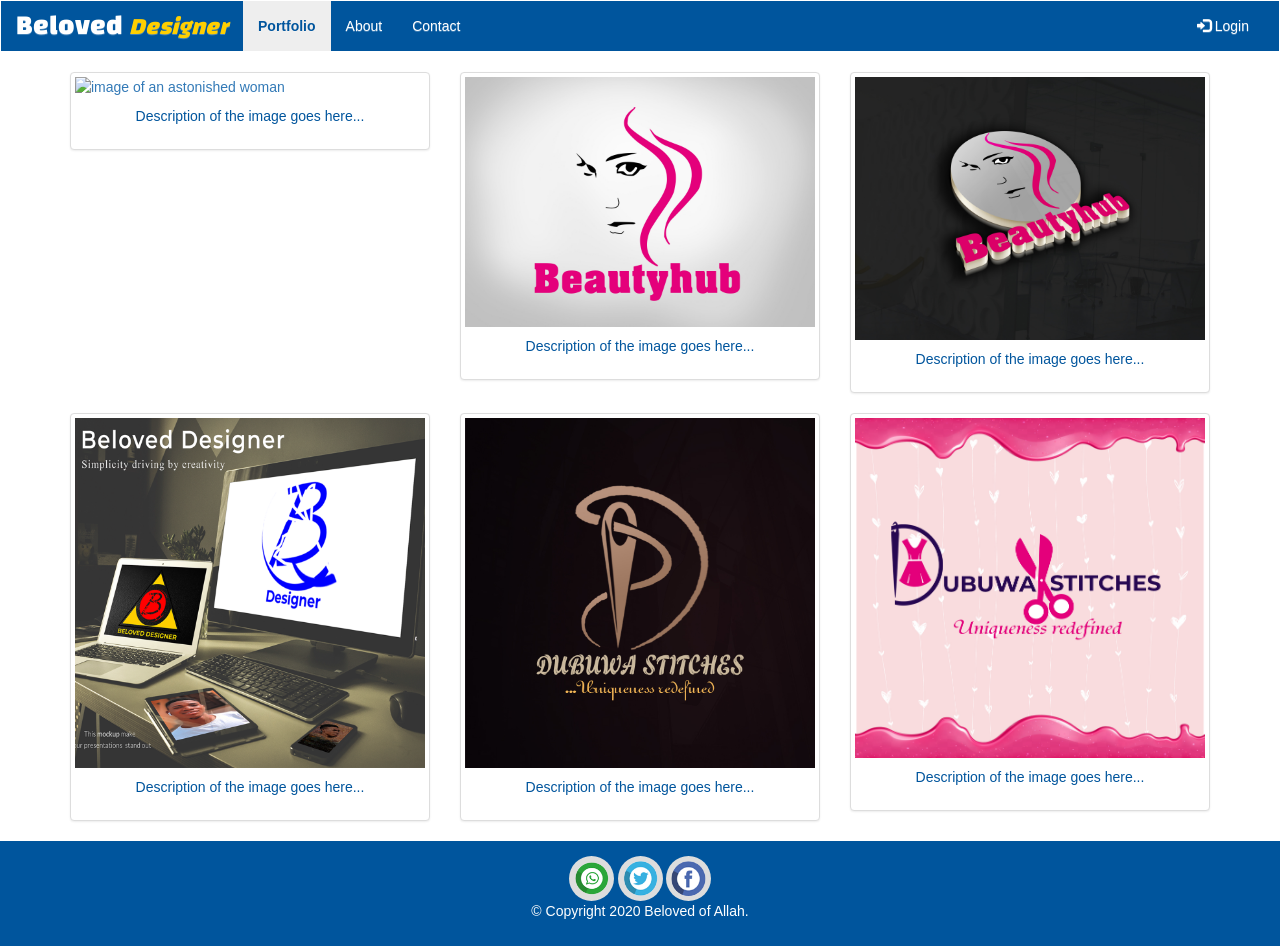
==== beloved-designer/index.html @ ee7f8434 "beloved-designer files is added" ====
<!DOCTYPE html>
<html lang="en">
<head>
    <meta charset="UTF-8">
    <meta name="viewport" content="width=device-width, initial-scale=1.0">
    <title>Beloved | Designer</title>

    <!-- LINKS -->

    <!-- Font link -->
    <link href="https://fonts.googleapis.com/css2?family=Changa:wght@300;400;600;700;800&family=
    Open+Sans:ital,wght@0,400;0,600;0,700;0,800;1,600;1,700;1,800&display=swap" rel="stylesheet">

    <!-- Latest compiled and minified CSS -->
    <link rel="stylesheet" href="css/bootstrap.min.css">

    <!-- Optional theme -->
    <link rel="stylesheet" href="css/bootstrap-theme.min.css">

     <!-- Custom CSS -->
     <link rel="stylesheet" href="css/custom.css">
     
       <!-- Jquery link -->
     <script src="https://ajax.googleapis.com/ajax/libs/jquery/3.5.1/jquery.min.js"></script>
    
</head>
<body>
<nav class="navbar">
  <div class="container-fluid navbar-style">
    <div class="navbar-header">
      <button type="button" class="navbar-toggle" data-target="#myNavbar" data-toggle="collapse">
        <span class="icon-bar"></span>
        <span class="icon-bar"></span>
        <span class="icon-bar"></span>
      </button>
      <a href="index.html" class="navbar-brand">Beloved <small><i> Designer</i></small></a>
    </div>
    <div class="collapse navbar-collapse" id="myNavbar">
      <ul class="nav navbar-nav">
        <li class="active"><a href="index.html">Portfolio</a></li>
        <li><a href="about.html">About</a></li>
        <li><a href="contact.html">Contact</a></li>
      </ul>
      <ul class="nav navbar-nav navbar-right">
        <li><a href="login.html"><span class="glyphicon glyphicon-log-in"></span> Login</a></li>
      </ul>
    </div>
  </div>
</nav>

<div class="container">
  <div class="row">
    <div class="col-md-6 col-lg-4">
      <div class="thumbnail">
        <a href="img/gallery (5).jpg" target="_blank">
          <img src="img/gallery (5).jpg" alt="image of an astonished woman" class="img-responsive">
          <div class="caption">
            <p>Description of the image goes here...</p>
          </div>
        </a>
      </div>
    </div>
  
    <div class="col-md-6 col-lg-4">
      <div class="thumbnail">
        <a href="img/gallery (3).jpg" target="_blank">
          <img src="img/gallery (3).jpg" alt="Beautyhub-logo" class="img-responsive">
          <div class="caption">
            <p>Description of the image goes here...</p>
          </div>
        </a>
      </div>
    </div>
    <div class="clearfix hidden-lg"></div>
    <div class="col-md-6 col-lg-4">
      <div class="thumbnail">
        <a href="img/gallery (4).jpg" target="_blank">
          <img src="img/gallery (4).jpg" alt="Beautyhub-logo" class="img-responsive">
          <div class="caption">
            <p>Description of the image goes here...</p>
          </div>
        </a>
      </div>
    </div>
   
    <div class="col-md-6 col-lg-4">
      <div class="thumbnail">
        <a href="img/gallery (1).png" target="_blank">
          <img src="img/gallery (1).png" alt="Beloved-logo" class="img-responsive">
          <div class="caption">
            <p>Description of the image goes here...</p>
          </div>
        </a>
      </div>
    </div>

   
    <div class="col-md-6 col-lg-4">
      <div class="thumbnail">
        <a href="img/gallery (1).jpg" target="_blank">
          <img src="img/gallery (1).jpg" alt="Dubuwa-logo" class="img-responsive">
          <div class="caption">
            <p>Description of the image goes here...</p>
          </div>
        </a>
      </div>
    </div>
    <div class="col-md-6 col-lg-4">
      <div class="thumbnail">
        <a href="img/gallery (2).jpg" target="_blank">
          <img src="img/gallery (2).jpg" alt="Dubuwa-logo" class="img-responsive">
          <div class="caption">
            <p>Description of the image goes here...</p>
          </div>
        </a>
      </div>
    </div>
  </div>
</div>

<footer>
	<a href="http://whatsapp.com/08109211864" target="_blank"><img src="img/whatsapp.png" alt="whatsapp logo" width="45" height="45"></a>
	<a href="http://twitter.com/beloved1120" target="_blank"><img src="img/twitter.png" alt="twitter logo" width="45" height="45"></a>
	<a href="http://facebook.com/raheem.ishola.7" target="_blank"><img src="img/facebook.png" alt="facebook logo" width="45" height="45"></a>
	<p>&copy; Copyright 2020 Beloved of Allah.</p>
</footer>
  






    <!-- jQuery library -->
    <script src="js/jquery.min.js"></script> 
    <!-- Latest compiled JavaScript -->
    <script src="js/bootstrap.min.js"></script>
</body>
</html>
---- beloved-designer/css/custom.css ----
/* GENERAL */
body {
  color: #999;
}
.navbar-style {
  background-color: #00559d;
}
li > a {
  color: #fff;
}
.navbar-brand {
  color: #ffffff;
  font-family: changa, sans-serif;
  font-size: 2em;
	font-weight: 800;
}
.navbar-brand:hover {
  color: #eee;
}
.navbar-brand small {
  font-family: 'open sans' sans-serif;
  color: #ffcf00;
}

.navbar-toggle {
  background: #0163b8;
}
.icon-bar {
  background: white;
}
.navbar-nav > li > a{
  transition: .25s;
  -webkit-transition: .25s;
  -moz-transition: .25s;
  -ms-transition: .25s;
  -o-transition: .25s;
}
.navbar-nav > li > a:hover  {
  color: #00559d;
  font-weight: 700;
}
.navbar-nav > li.active > a {
  color: #00559d;
  background: #eee;
  font-weight: 700;
}
.caption > p {
  color: #00559d;
  text-align: center;
}
footer {
  background-color: #00559d;
  text-align: center;
  padding: 15px;
  color: #fff;
}
footer > a > img {
  background: #ddd;
  padding: 5px;
  border-radius:50%;
  -webkit-border-radius:50%;
  -moz-border-radius:50%;
  -ms-border-radius:50%;
  -o-border-radius:50%;
}
.list-unstyled > li > a {
  color: #00559d;
}


/* CONTACT PAGES */
.contact-info a {
	display: block;
	min-height: 20px;
	background-repeat: no-repeat;
	background-size: 20px 20px;
	padding: 0 0 0 30px;
	margin: 0 0 10px 0;
}


.contact-info li.phone a {
	background-image: url('../img/call.png');
}

.contact-info li.mail a {
	background-image: url("../img/mail.png");
}

.contact-info li.twitter a {
	background-image: url(../img/twitter2.png);
}

/* FORM PAGES */

.form-group > input.form-bottom-border {
  outline: none;
  border: none;
  border-bottom: 2px solid #999;
}
.sign,
h5 {
  color: rgb(22, 22, 22);
}
h5:hover a {
  text-decoration: none;
}
h5:hover a > strong,
.fgt-password-text:hover a {
  color:  red;
}
.login-brand {
  font-family: changa, sans-serif;
  font-size: 2.5em;
	font-weight: 800;
}
.login-brand small {
  font-family: 'open sans' sans-serif;
}
.login-brand:hover a {
  text-decoration: none;
}
.fgt-password-text a,
strong {
  color: rgb(248, 52, 52);
  font-family: monospace;
}
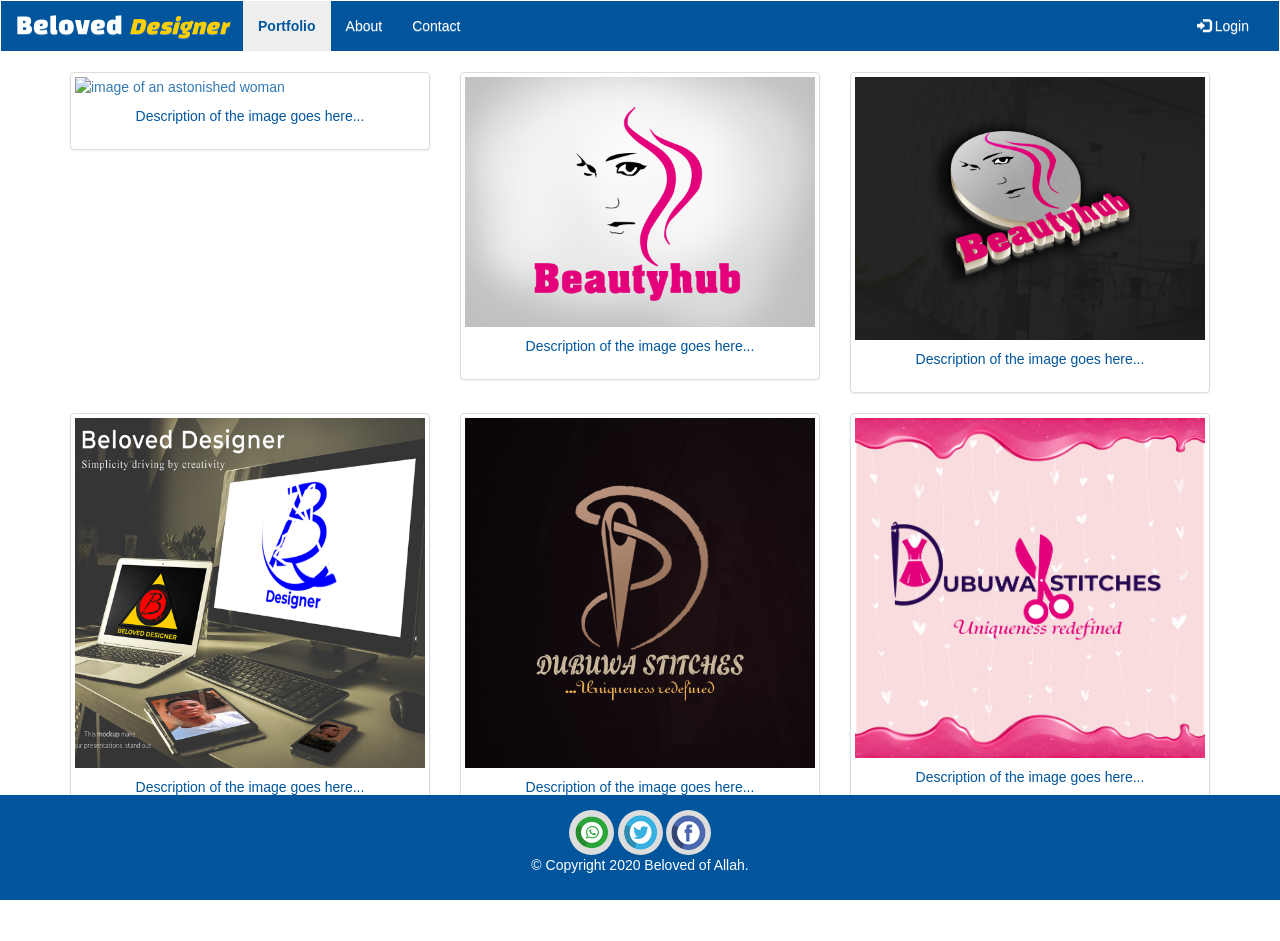
==== commit f8025b73: "fixed footer is added" ====
--- a/beloved-designer/index.html
+++ b/beloved-designer/index.html
@@ -118,7 +118,7 @@
   </div>
 </div>
 
-<footer>
+<footer class="navbar-fixed-bottom">
 	<a href="http://whatsapp.com/08109211864" target="_blank"><img src="img/whatsapp.png" alt="whatsapp logo" width="45" height="45"></a>
 	<a href="http://twitter.com/beloved1120" target="_blank"><img src="img/twitter.png" alt="twitter logo" width="45" height="45"></a>
 	<a href="http://facebook.com/raheem.ishola.7" target="_blank"><img src="img/facebook.png" alt="facebook logo" width="45" height="45"></a>
--- a/beloved-designer/css/custom.css
+++ b/beloved-designer/css/custom.css
@@ -53,6 +53,7 @@
   text-align: center;
   padding: 15px;
   color: #fff;
+
 }
 footer > a > img {
   background: #ddd;
@@ -125,3 +126,9 @@
   color: rgb(248, 52, 52);
   font-family: monospace;
 } 
+
+@media screen and (min-width: 1200px) {
+  .container {
+    margin-bottom: 100px;
+  }
+}
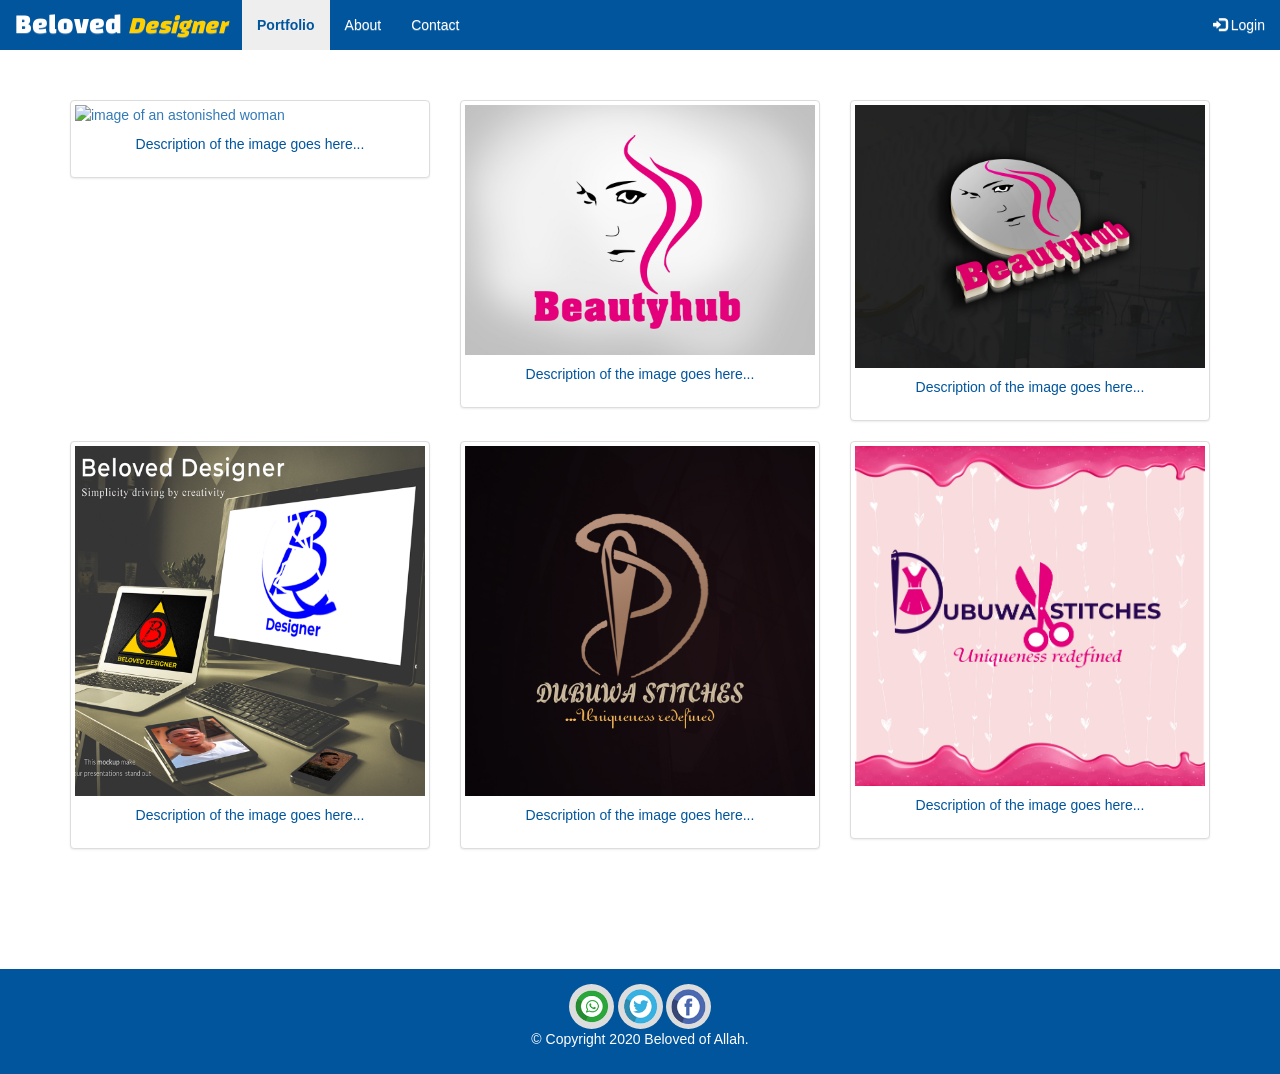
==== commit 6e47f7ca: "navbar was fixed to top and footer was removed from being fixed to bottom" ====
--- a/beloved-designer/index.html
+++ b/beloved-designer/index.html
@@ -25,7 +25,7 @@
     
 </head>
 <body>
-<nav class="navbar">
+<nav class="navbar navbar-fixed-top">
   <div class="container-fluid navbar-style">
     <div class="navbar-header">
       <button type="button" class="navbar-toggle" data-target="#myNavbar" data-toggle="collapse">
@@ -118,7 +118,7 @@
   </div>
 </div>
 
-<footer class="navbar-fixed-bottom">
+<footer>
 	<a href="http://whatsapp.com/08109211864" target="_blank"><img src="img/whatsapp.png" alt="whatsapp logo" width="45" height="45"></a>
 	<a href="http://twitter.com/beloved1120" target="_blank"><img src="img/twitter.png" alt="twitter logo" width="45" height="45"></a>
 	<a href="http://facebook.com/raheem.ishola.7" target="_blank"><img src="img/facebook.png" alt="facebook logo" width="45" height="45"></a>
--- a/beloved-designer/css/custom.css
+++ b/beloved-designer/css/custom.css
@@ -1,6 +1,7 @@
 /* GENERAL */
 body {
   color: #999;
+  padding-top: 100px;
 }
 .navbar-style {
   background-color: #00559d;
@@ -93,12 +94,6 @@
 }
 
 /* FORM PAGES */
-
-.form-group > input.form-bottom-border {
-  outline: none;
-  border: none;
-  border-bottom: 2px solid #999;
-}
 .sign,
 h5 {
   color: rgb(22, 22, 22);
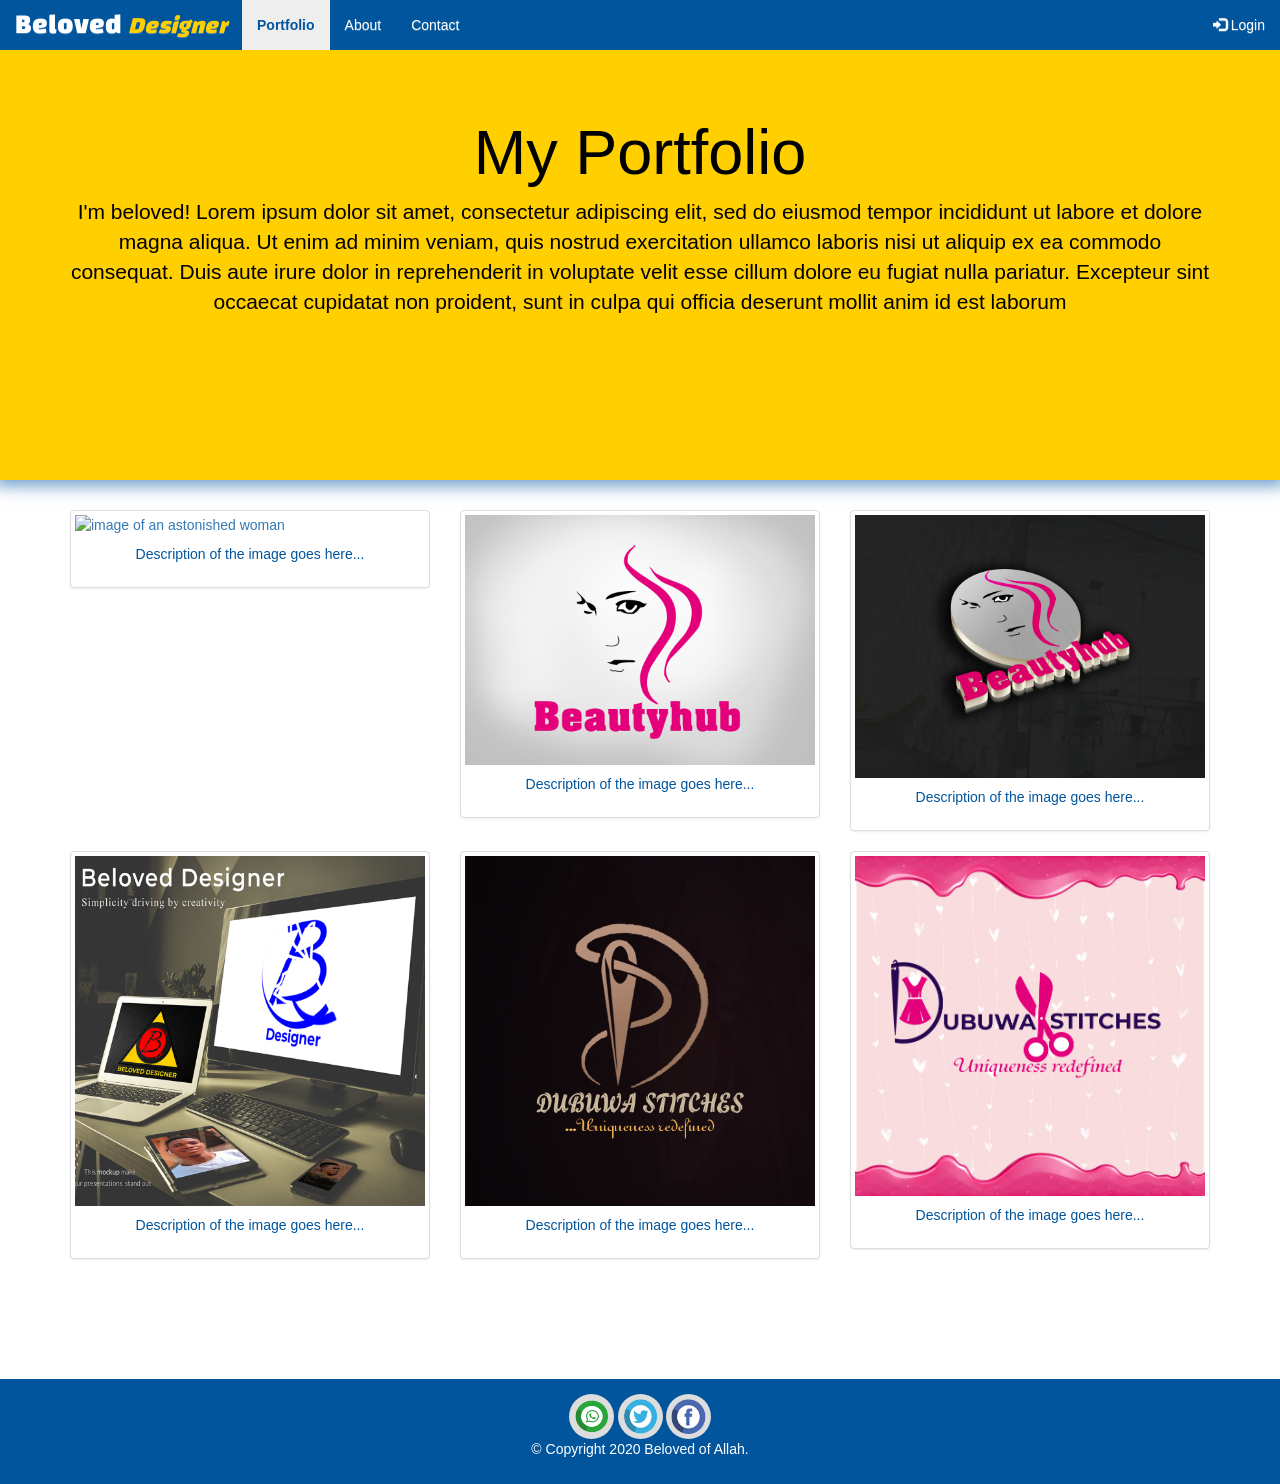
==== commit cd54b1a1: "jumbotron is added" ====
--- a/beloved-designer/index.html
+++ b/beloved-designer/index.html
@@ -47,6 +47,16 @@
     </div>
   </div>
 </nav>
+
+<div class="jumbotron text-center">
+  <div class="container">
+    <h1>My Portfolio</h1>
+    <p>I'm beloved! Lorem ipsum dolor sit amet, consectetur adipiscing elit, sed do eiusmod tempor incididunt ut labore et dolore magna aliqua. 
+      Ut enim ad minim veniam, quis nostrud exercitation ullamco laboris nisi ut aliquip ex ea commodo consequat. Duis aute irure dolor
+       in reprehenderit in voluptate velit esse cillum dolore eu fugiat nulla pariatur. Excepteur sint occaecat cupidatat non proident, 
+      sunt in culpa qui officia deserunt mollit anim id est laborum</p>
+  </div>
+</div>
 
 <div class="container">
   <div class="row">
--- a/beloved-designer/css/custom.css
+++ b/beloved-designer/css/custom.css
@@ -1,7 +1,13 @@
 /* GENERAL */
 body {
   color: #999;
-  padding-top: 100px;
+  padding-top: 50px;
+}
+.jumbotron {
+  background: #ffcf00;
+  color: black;
+  box-shadow: 0px 1px 15px 5px rgba(6, 89, 167, 0.58);
+  /* border-bottom: 10px solid #00559d; */
 }
 .navbar-style {
   background-color: #00559d;
@@ -122,8 +128,9 @@
   font-family: monospace;
 } 
 
+/* Media quaries */
 @media screen and (min-width: 1200px) {
   .container {
     margin-bottom: 100px;
   }
-}+}
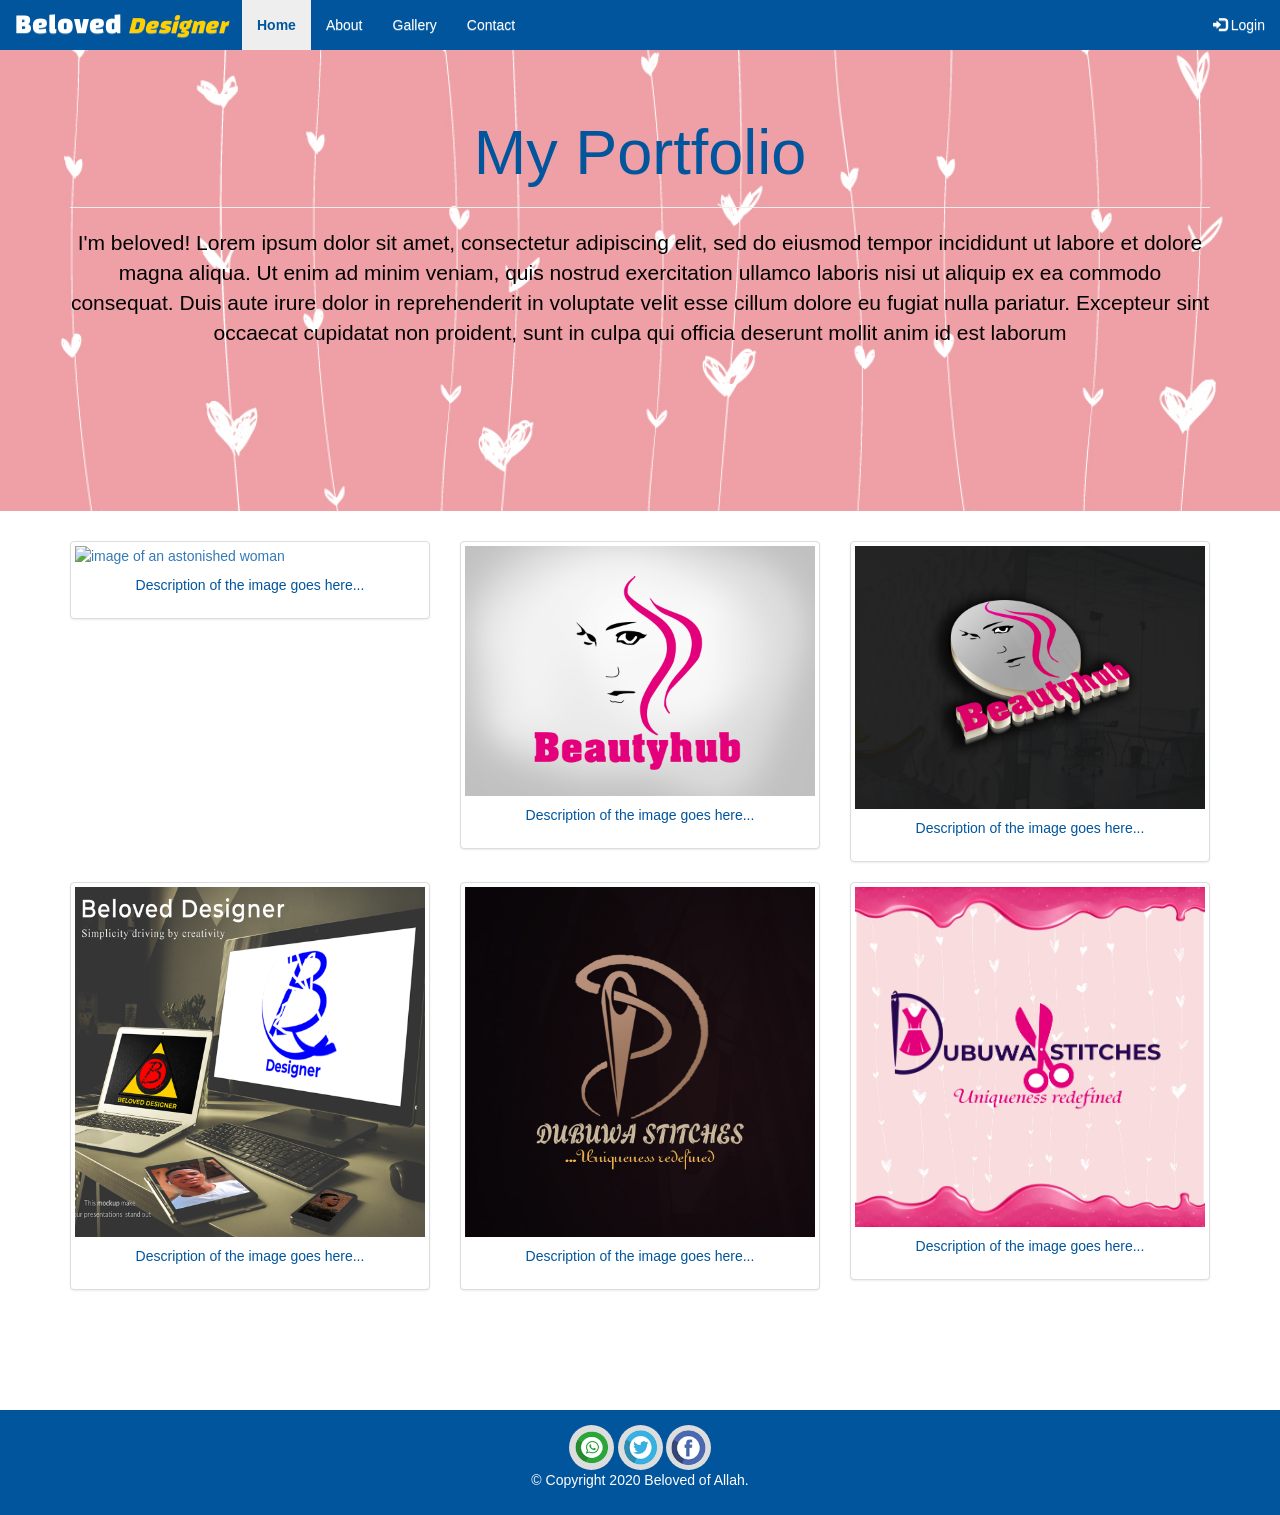
==== commit b5dc1d13: "Added gallery page" ====
--- a/beloved-designer/index.html
+++ b/beloved-designer/index.html
@@ -37,8 +37,9 @@
     </div>
     <div class="collapse navbar-collapse" id="myNavbar">
       <ul class="nav navbar-nav">
-        <li class="active"><a href="index.html">Portfolio</a></li>
+        <li class="active"><a href="index.html">Home</a></li>
         <li><a href="about.html">About</a></li>
+        <li ><a href="gallery.html">Gallery</a></li>
         <li><a href="contact.html">Contact</a></li>
       </ul>
       <ul class="nav navbar-nav navbar-right">
@@ -51,6 +52,7 @@
 <div class="jumbotron text-center">
   <div class="container">
     <h1>My Portfolio</h1>
+    <hr>
     <p>I'm beloved! Lorem ipsum dolor sit amet, consectetur adipiscing elit, sed do eiusmod tempor incididunt ut labore et dolore magna aliqua. 
       Ut enim ad minim veniam, quis nostrud exercitation ullamco laboris nisi ut aliquip ex ea commodo consequat. Duis aute irure dolor
        in reprehenderit in voluptate velit esse cillum dolore eu fugiat nulla pariatur. Excepteur sint occaecat cupidatat non proident, 
--- a/beloved-designer/css/custom.css
+++ b/beloved-designer/css/custom.css
@@ -2,12 +2,6 @@
 body {
   color: #999;
   padding-top: 50px;
-}
-.jumbotron {
-  background: #ffcf00;
-  color: black;
-  box-shadow: 0px 1px 15px 5px rgba(6, 89, 167, 0.58);
-  /* border-bottom: 10px solid #00559d; */
 }
 .navbar-style {
   background-color: #00559d;
@@ -74,8 +68,29 @@
 .list-unstyled > li > a {
   color: #00559d;
 }
+.jumbotron {
+  background: #fff url(../img/136.jpg) no-repeat center;
+  background-size: cover;
+ }
+.jumbotron p {
+  color: black;
+}
 
+/* .jumbotron h1::after {
+  content: url(../img/logo.png) no-repeat 50px;
+  background-size: 60px 60px ;
+  position: relative;
+  left: 50%;
 
+} */
+/* GALLERY PAGES */
+.well h1,
+.jumbotron h1{
+  color: #00559d;
+}
+.well p {
+  color: black;
+}
 /* CONTACT PAGES */
 .contact-info a {
 	display: block;
